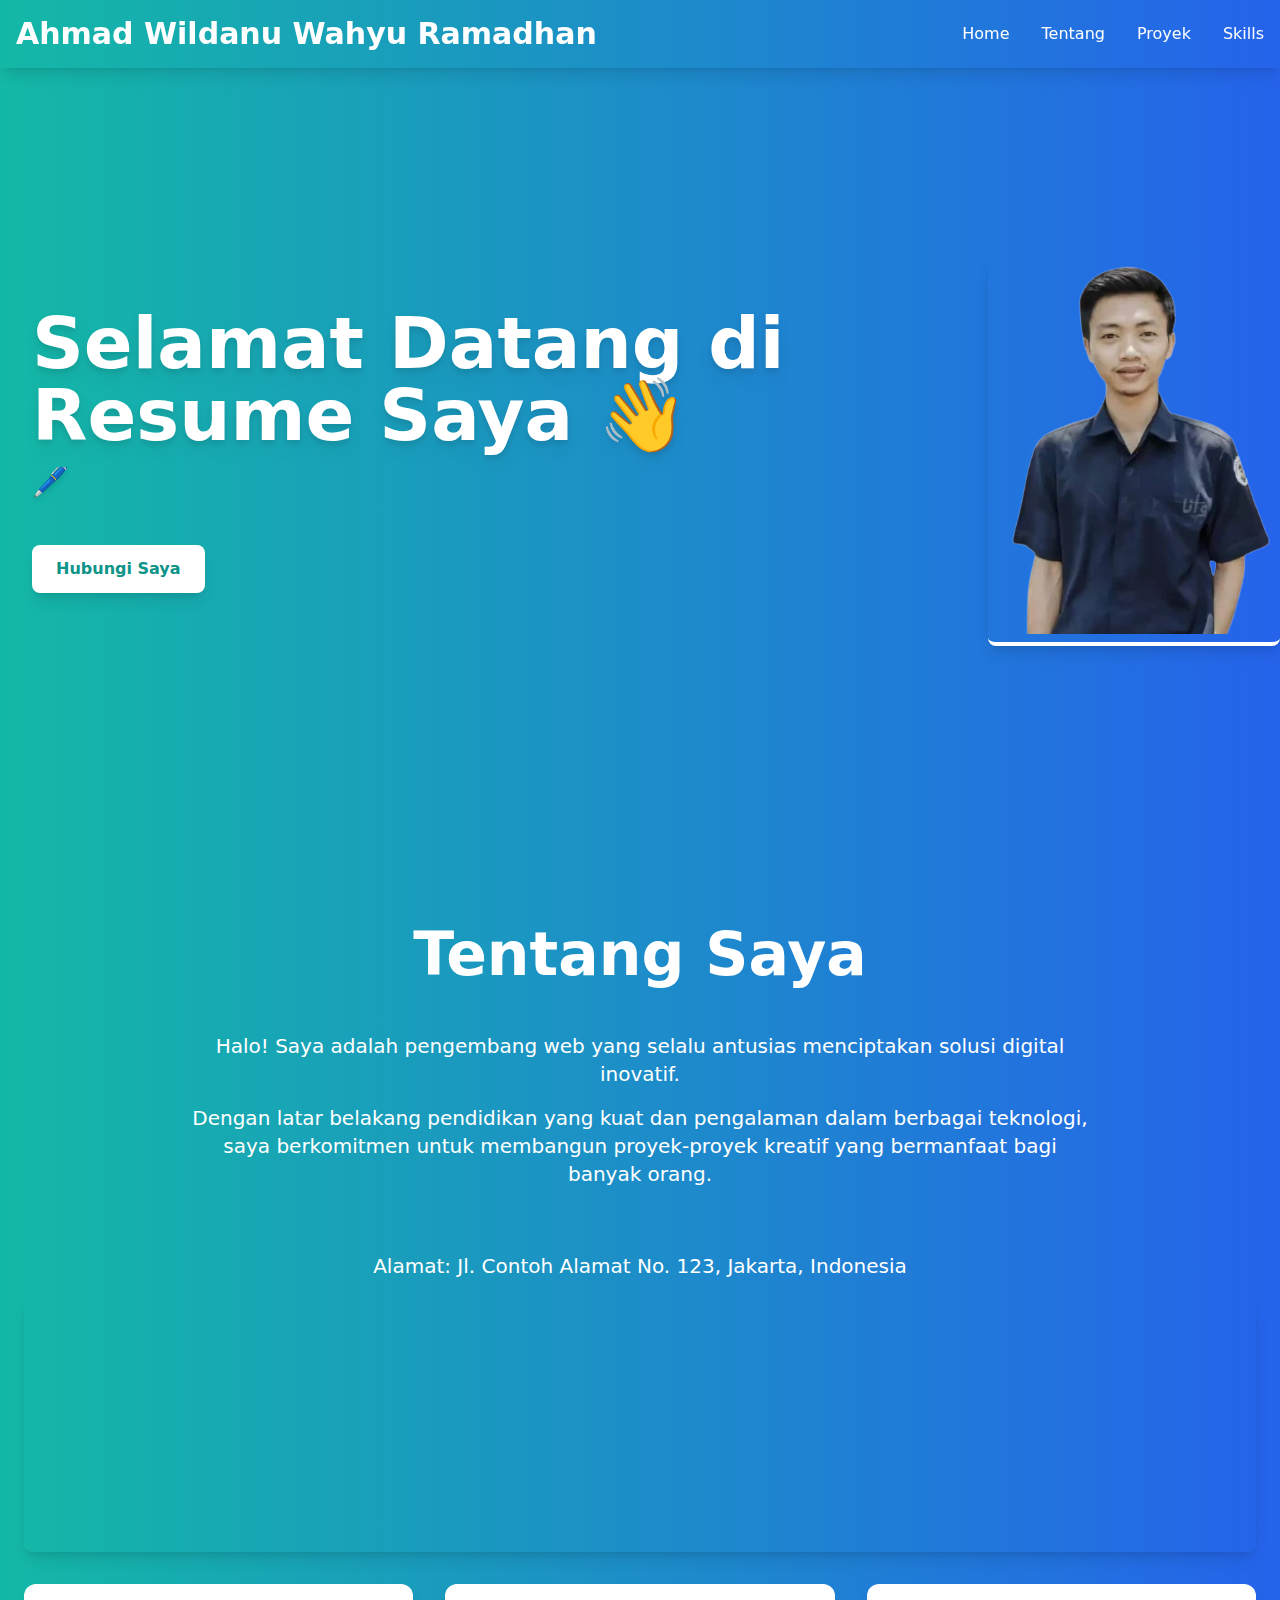
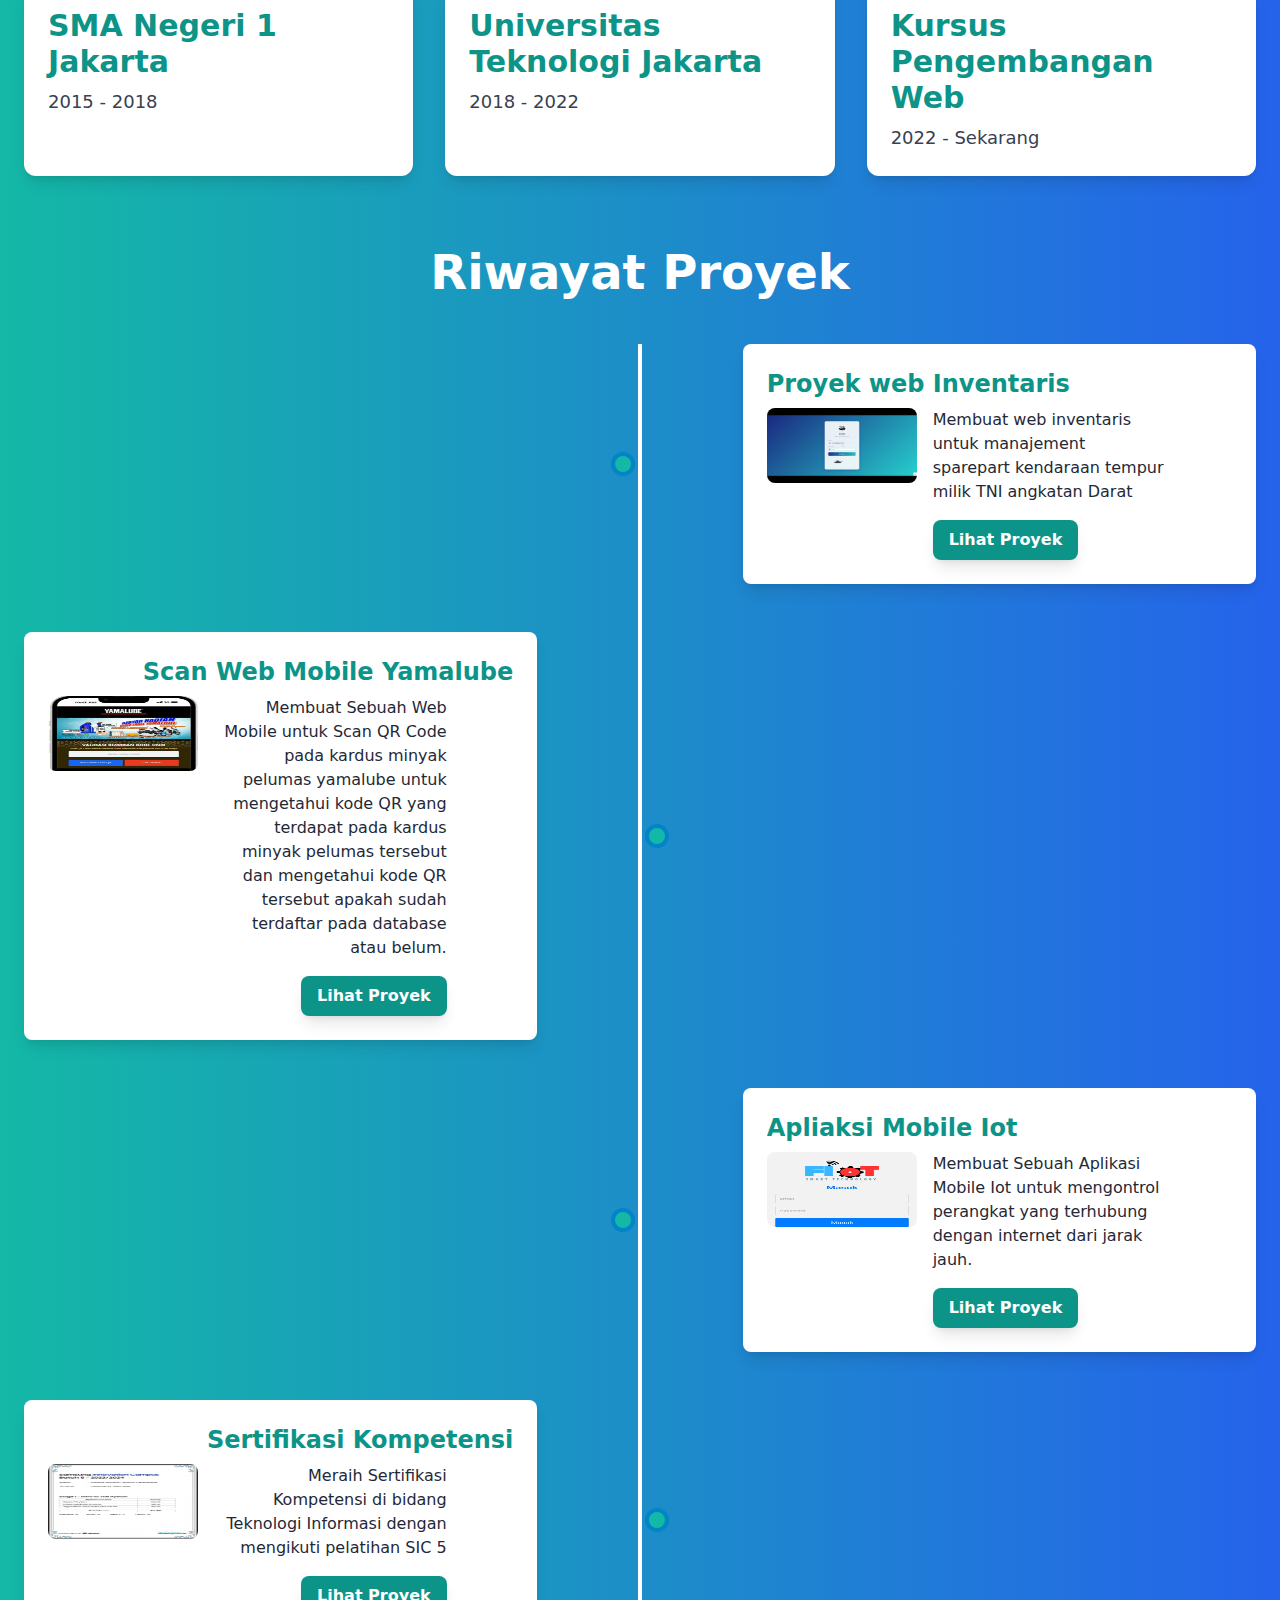
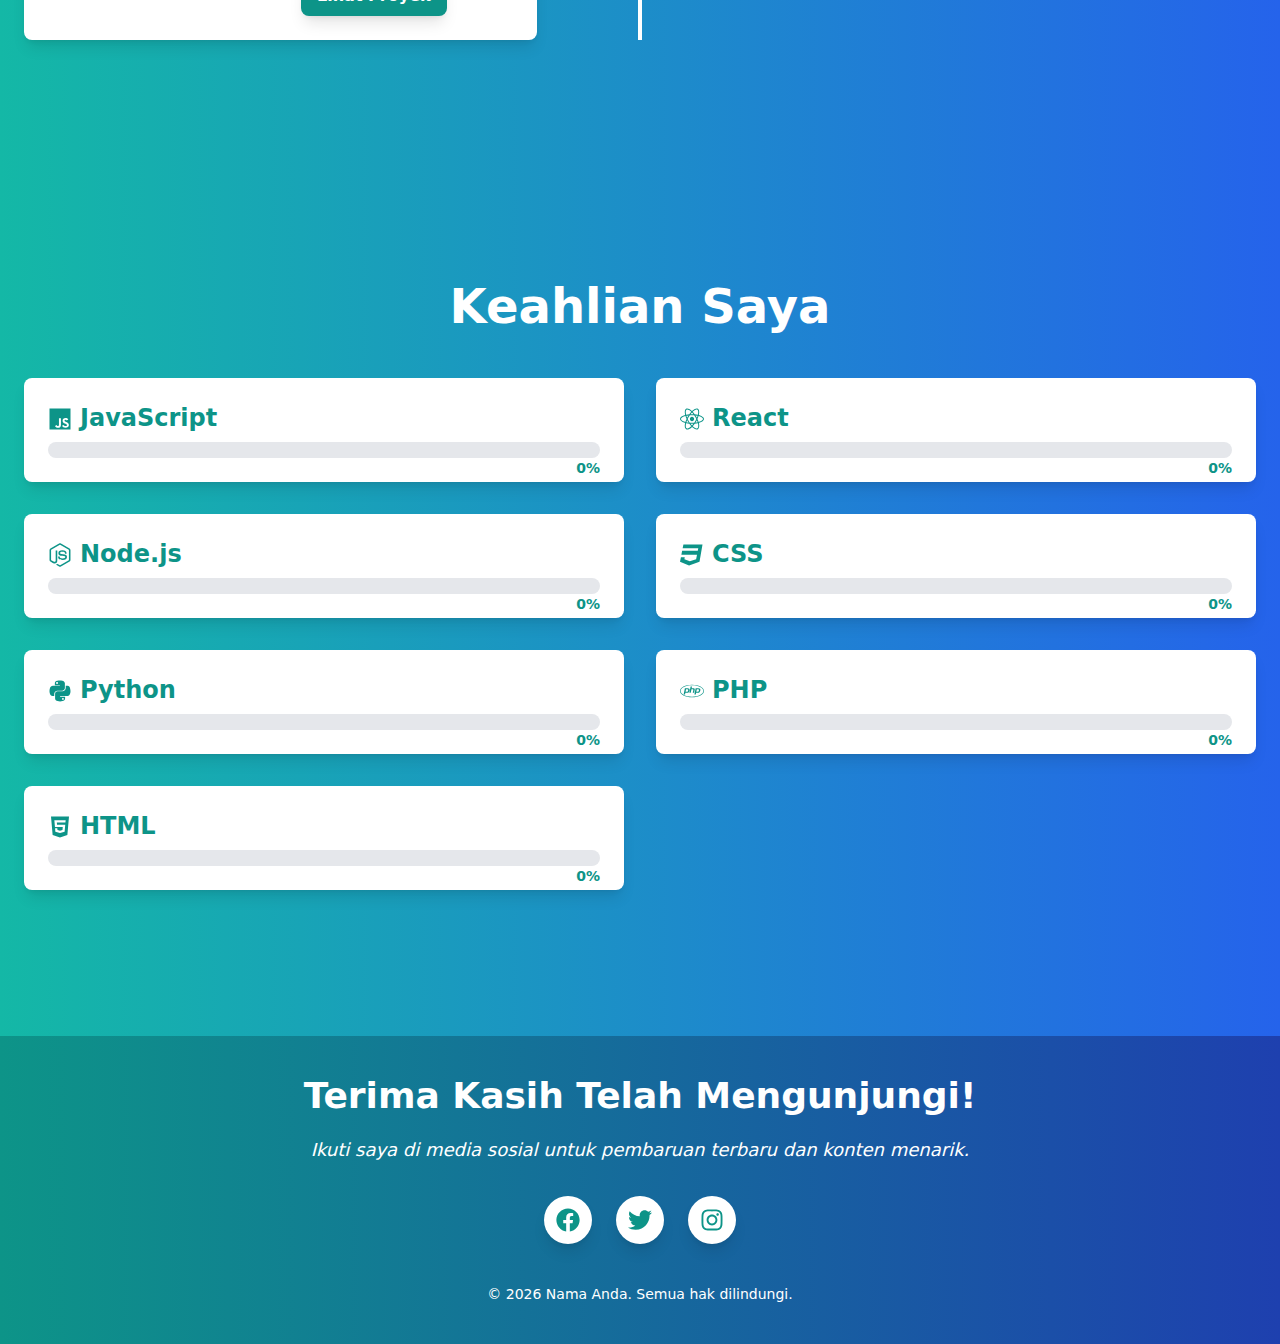
==== index.html @ ede8d150 "first commit" ====
<!doctype html>
<html lang="en">
  <head>
    <meta charset="UTF-8" />
    <link rel="icon" type="image/svg+xml" href="/vite.svg" />
    <meta name="viewport" content="width=device-width, initial-scale=1.0" />
    <title>Ahmad Wildanu Wahyu Ramadhan</title>
    <script type="module" crossorigin src="/assets/index-BDi_CrzN.js"></script>
    <link rel="stylesheet" crossorigin href="/assets/index-Cd9Hvi8z.css">
  </head>
  <body>
    <div id="root"></div>
  </body>
</html>
---- assets/index-Cd9Hvi8z.css ----
*,:before,:after{--tw-border-spacing-x: 0;--tw-border-spacing-y: 0;--tw-translate-x: 0;--tw-translate-y: 0;--tw-rotate: 0;--tw-skew-x: 0;--tw-skew-y: 0;--tw-scale-x: 1;--tw-scale-y: 1;--tw-pan-x: ;--tw-pan-y: ;--tw-pinch-zoom: ;--tw-scroll-snap-strictness: proximity;--tw-gradient-from-position: ;--tw-gradient-via-position: ;--tw-gradient-to-position: ;--tw-ordinal: ;--tw-slashed-zero: ;--tw-numeric-figure: ;--tw-numeric-spacing: ;--tw-numeric-fraction: ;--tw-ring-inset: ;--tw-ring-offset-width: 0px;--tw-ring-offset-color: #fff;--tw-ring-color: rgb(59 130 246 / .5);--tw-ring-offset-shadow: 0 0 #0000;--tw-ring-shadow: 0 0 #0000;--tw-shadow: 0 0 #0000;--tw-shadow-colored: 0 0 #0000;--tw-blur: ;--tw-brightness: ;--tw-contrast: ;--tw-grayscale: ;--tw-hue-rotate: ;--tw-invert: ;--tw-saturate: ;--tw-sepia: ;--tw-drop-shadow: ;--tw-backdrop-blur: ;--tw-backdrop-brightness: ;--tw-backdrop-contrast: ;--tw-backdrop-grayscale: ;--tw-backdrop-hue-rotate: ;--tw-backdrop-invert: ;--tw-backdrop-opacity: ;--tw-backdrop-saturate: ;--tw-backdrop-sepia: ;--tw-contain-size: ;--tw-contain-layout: ;--tw-contain-paint: ;--tw-contain-style: }::backdrop{--tw-border-spacing-x: 0;--tw-border-spacing-y: 0;--tw-translate-x: 0;--tw-translate-y: 0;--tw-rotate: 0;--tw-skew-x: 0;--tw-skew-y: 0;--tw-scale-x: 1;--tw-scale-y: 1;--tw-pan-x: ;--tw-pan-y: ;--tw-pinch-zoom: ;--tw-scroll-snap-strictness: proximity;--tw-gradient-from-position: ;--tw-gradient-via-position: ;--tw-gradient-to-position: ;--tw-ordinal: ;--tw-slashed-zero: ;--tw-numeric-figure: ;--tw-numeric-spacing: ;--tw-numeric-fraction: ;--tw-ring-inset: ;--tw-ring-offset-width: 0px;--tw-ring-offset-color: #fff;--tw-ring-color: rgb(59 130 246 / .5);--tw-ring-offset-shadow: 0 0 #0000;--tw-ring-shadow: 0 0 #0000;--tw-shadow: 0 0 #0000;--tw-shadow-colored: 0 0 #0000;--tw-blur: ;--tw-brightness: ;--tw-contrast: ;--tw-grayscale: ;--tw-hue-rotate: ;--tw-invert: ;--tw-saturate: ;--tw-sepia: ;--tw-drop-shadow: ;--tw-backdrop-blur: ;--tw-backdrop-brightness: ;--tw-backdrop-contrast: ;--tw-backdrop-grayscale: ;--tw-backdrop-hue-rotate: ;--tw-backdrop-invert: ;--tw-backdrop-opacity: ;--tw-backdrop-saturate: ;--tw-backdrop-sepia: ;--tw-contain-size: ;--tw-contain-layout: ;--tw-contain-paint: ;--tw-contain-style: }*,:before,:after{box-sizing:border-box;border-width:0;border-style:solid;border-color:#e5e7eb}:before,:after{--tw-content: ""}html,:host{line-height:1.5;-webkit-text-size-adjust:100%;-moz-tab-size:4;-o-tab-size:4;tab-size:4;font-family:ui-sans-serif,system-ui,sans-serif,"Apple Color Emoji","Segoe UI Emoji",Segoe UI Symbol,"Noto Color Emoji";font-feature-settings:normal;font-variation-settings:normal;-webkit-tap-highlight-color:transparent}body{margin:0;line-height:inherit}hr{height:0;color:inherit;border-top-width:1px}abbr:where([title]){-webkit-text-decoration:underline dotted;text-decoration:underline dotted}h1,h2,h3,h4,h5,h6{font-size:inherit;font-weight:inherit}a{color:inherit;text-decoration:inherit}b,strong{font-weight:bolder}code,kbd,samp,pre{font-family:ui-monospace,SFMono-Regular,Menlo,Monaco,Consolas,Liberation Mono,Courier New,monospace;font-feature-settings:normal;font-variation-settings:normal;font-size:1em}small{font-size:80%}sub,sup{font-size:75%;line-height:0;position:relative;vertical-align:baseline}sub{bottom:-.25em}sup{top:-.5em}table{text-indent:0;border-color:inherit;border-collapse:collapse}button,input,optgroup,select,textarea{font-family:inherit;font-feature-settings:inherit;font-variation-settings:inherit;font-size:100%;font-weight:inherit;line-height:inherit;letter-spacing:inherit;color:inherit;margin:0;padding:0}button,select{text-transform:none}button,input:where([type=button]),input:where([type=reset]),input:where([type=submit]){-webkit-appearance:button;background-color:transparent;background-image:none}:-moz-focusring{outline:auto}:-moz-ui-invalid{box-shadow:none}progress{vertical-align:baseline}::-webkit-inner-spin-button,::-webkit-outer-spin-button{height:auto}[type=search]{-webkit-appearance:textfield;outline-offset:-2px}::-webkit-search-decoration{-webkit-appearance:none}::-webkit-file-upload-button{-webkit-appearance:button;font:inherit}summary{display:list-item}blockquote,dl,dd,h1,h2,h3,h4,h5,h6,hr,figure,p,pre{margin:0}fieldset{margin:0;padding:0}legend{padding:0}ol,ul,menu{list-style:none;margin:0;padding:0}dialog{padding:0}textarea{resize:vertical}input::-moz-placeholder,textarea::-moz-placeholder{opacity:1;color:#9ca3af}input::placeholder,textarea::placeholder{opacity:1;color:#9ca3af}button,[role=button]{cursor:pointer}:disabled{cursor:default}img,svg,video,canvas,audio,iframe,embed,object{display:block;vertical-align:middle}img,video{max-width:100%;height:auto}[hidden]:where(:not([hidden=until-found])){display:none}.container{width:100%}@media (min-width: 640px){.container{max-width:640px}}@media (min-width: 768px){.container{max-width:768px}}@media (min-width: 1024px){.container{max-width:1024px}}@media (min-width: 1280px){.container{max-width:1280px}}@media (min-width: 1536px){.container{max-width:1536px}}.fixed{position:fixed}.absolute{position:absolute}.relative{position:relative}.inset-0{top:0;right:0;bottom:0;left:0}.left-0{left:0}.left-1\/2{left:50%}.right-0{right:0}.top-0{top:0}.z-10{z-index:10}.z-50{z-index:50}.m-11{margin:2.75rem}.mx-auto{margin-left:auto;margin-right:auto}.mb-12{margin-bottom:3rem}.mb-16{margin-bottom:4rem}.mb-2{margin-bottom:.5rem}.mb-4{margin-bottom:1rem}.mb-5{margin-bottom:1.25rem}.mb-6{margin-bottom:1.5rem}.mb-8{margin-bottom:2rem}.ml-6{margin-left:1.5rem}.mr-2{margin-right:.5rem}.mr-4{margin-right:1rem}.mr-6{margin-right:1.5rem}.mt-10{margin-top:2.5rem}.mt-4{margin-top:1rem}.mt-6{margin-top:1.5rem}.inline-block{display:inline-block}.inline{display:inline}.flex{display:flex}.grid{display:grid}.h-12{height:3rem}.h-4{height:1rem}.h-6{height:1.5rem}.h-64{height:16rem}.h-\[75px\]{height:75px}.h-auto{height:auto}.h-full{height:100%}.h-screen{height:100vh}.min-h-screen{min-height:100vh}.w-1\/12{width:8.333333%}.w-1\/2{width:50%}.w-12{width:3rem}.w-5\/12{width:41.666667%}.w-6{width:1.5rem}.w-\[150px\]{width:150px}.w-\[300px\]{width:300px}.w-full{width:100%}.max-w-4xl{max-width:56rem}.flex-1{flex:1 1 0%}.-translate-x-1\/2{--tw-translate-x: -50%;transform:translate(var(--tw-translate-x),var(--tw-translate-y)) rotate(var(--tw-rotate)) skew(var(--tw-skew-x)) skewY(var(--tw-skew-y)) scaleX(var(--tw-scale-x)) scaleY(var(--tw-scale-y))}.-translate-x-full{--tw-translate-x: -100%;transform:translate(var(--tw-translate-x),var(--tw-translate-y)) rotate(var(--tw-rotate)) skew(var(--tw-skew-x)) skewY(var(--tw-skew-y)) scaleX(var(--tw-scale-x)) scaleY(var(--tw-scale-y))}.translate-x-0{--tw-translate-x: 0px;transform:translate(var(--tw-translate-x),var(--tw-translate-y)) rotate(var(--tw-rotate)) skew(var(--tw-skew-x)) skewY(var(--tw-skew-y)) scaleX(var(--tw-scale-x)) scaleY(var(--tw-scale-y))}.transform{transform:translate(var(--tw-translate-x),var(--tw-translate-y)) rotate(var(--tw-rotate)) skew(var(--tw-skew-x)) skewY(var(--tw-skew-y)) scaleX(var(--tw-scale-x)) scaleY(var(--tw-scale-y))}@keyframes bounce{0%,to{transform:translateY(-25%);animation-timing-function:cubic-bezier(.8,0,1,1)}50%{transform:none;animation-timing-function:cubic-bezier(0,0,.2,1)}}.animate-bounce{animation:bounce 1s infinite}@keyframes pulse{50%{opacity:.5}}.animate-pulse{animation:pulse 2s cubic-bezier(.4,0,.6,1) infinite}.cursor-pointer{cursor:pointer}.grid-cols-1{grid-template-columns:repeat(1,minmax(0,1fr))}.flex-row-reverse{flex-direction:row-reverse}.flex-col{flex-direction:column}.items-center{align-items:center}.justify-center{justify-content:center}.justify-between{justify-content:space-between}.gap-8{gap:2rem}.space-x-6>:not([hidden])~:not([hidden]){--tw-space-x-reverse: 0;margin-right:calc(1.5rem * var(--tw-space-x-reverse));margin-left:calc(1.5rem * calc(1 - var(--tw-space-x-reverse)))}.space-y-6>:not([hidden])~:not([hidden]){--tw-space-y-reverse: 0;margin-top:calc(1.5rem * calc(1 - var(--tw-space-y-reverse)));margin-bottom:calc(1.5rem * var(--tw-space-y-reverse))}.overflow-hidden{overflow:hidden}.rounded-full{border-radius:9999px}.rounded-lg{border-radius:.5rem}.rounded-xl{border-radius:.75rem}.border-4{border-width:4px}.border-b-4{border-bottom-width:4px}.border-l-4{border-left-width:4px}.border-sky-600{--tw-border-opacity: 1;border-color:rgb(2 132 199 / var(--tw-border-opacity, 1))}.border-white{--tw-border-opacity: 1;border-color:rgb(255 255 255 / var(--tw-border-opacity, 1))}.bg-black{--tw-bg-opacity: 1;background-color:rgb(0 0 0 / var(--tw-bg-opacity, 1))}.bg-gray-200{--tw-bg-opacity: 1;background-color:rgb(229 231 235 / var(--tw-bg-opacity, 1))}.bg-teal-500{--tw-bg-opacity: 1;background-color:rgb(20 184 166 / var(--tw-bg-opacity, 1))}.bg-teal-600{--tw-bg-opacity: 1;background-color:rgb(13 148 136 / var(--tw-bg-opacity, 1))}.bg-white{--tw-bg-opacity: 1;background-color:rgb(255 255 255 / var(--tw-bg-opacity, 1))}.bg-opacity-50{--tw-bg-opacity: .5}.bg-gradient-to-r{background-image:linear-gradient(to right,var(--tw-gradient-stops))}.from-teal-500{--tw-gradient-from: #14b8a6 var(--tw-gradient-from-position);--tw-gradient-to: rgb(20 184 166 / 0) var(--tw-gradient-to-position);--tw-gradient-stops: var(--tw-gradient-from), var(--tw-gradient-to)}.from-teal-600{--tw-gradient-from: #0d9488 var(--tw-gradient-from-position);--tw-gradient-to: rgb(13 148 136 / 0) var(--tw-gradient-to-position);--tw-gradient-stops: var(--tw-gradient-from), var(--tw-gradient-to)}.to-blue-600{--tw-gradient-to: #2563eb var(--tw-gradient-to-position)}.to-blue-800{--tw-gradient-to: #1e40af var(--tw-gradient-to-position)}.p-2{padding:.5rem}.p-4{padding:1rem}.p-6{padding:1.5rem}.p-8{padding:2rem}.px-4{padding-left:1rem;padding-right:1rem}.px-6{padding-left:1.5rem;padding-right:1.5rem}.py-10{padding-top:2.5rem;padding-bottom:2.5rem}.py-12{padding-top:3rem;padding-bottom:3rem}.py-2{padding-top:.5rem;padding-bottom:.5rem}.py-3{padding-top:.75rem;padding-bottom:.75rem}.text-center{text-align:center}.text-end{text-align:end}.text-2xl{font-size:1.5rem;line-height:2rem}.text-3xl{font-size:1.875rem;line-height:2.25rem}.text-4xl{font-size:2.25rem;line-height:2.5rem}.text-5xl{font-size:3rem;line-height:1}.text-6xl{font-size:3.75rem;line-height:1}.text-7xl{font-size:4.5rem;line-height:1}.text-lg{font-size:1.125rem;line-height:1.75rem}.text-sm{font-size:.875rem;line-height:1.25rem}.text-xl{font-size:1.25rem;line-height:1.75rem}.font-bold{font-weight:700}.font-extrabold{font-weight:800}.font-semibold{font-weight:600}.italic{font-style:italic}.text-gray-700{--tw-text-opacity: 1;color:rgb(55 65 81 / var(--tw-text-opacity, 1))}.text-gray-800{--tw-text-opacity: 1;color:rgb(31 41 55 / var(--tw-text-opacity, 1))}.text-teal-600{--tw-text-opacity: 1;color:rgb(13 148 136 / var(--tw-text-opacity, 1))}.text-white{--tw-text-opacity: 1;color:rgb(255 255 255 / var(--tw-text-opacity, 1))}.opacity-0{opacity:0}.shadow-lg{--tw-shadow: 0 10px 15px -3px rgb(0 0 0 / .1), 0 4px 6px -4px rgb(0 0 0 / .1);--tw-shadow-colored: 0 10px 15px -3px var(--tw-shadow-color), 0 4px 6px -4px var(--tw-shadow-color);box-shadow:var(--tw-ring-offset-shadow, 0 0 #0000),var(--tw-ring-shadow, 0 0 #0000),var(--tw-shadow)}.drop-shadow-lg{--tw-drop-shadow: drop-shadow(0 10px 8px rgb(0 0 0 / .04)) drop-shadow(0 4px 3px rgb(0 0 0 / .1));filter:var(--tw-blur) var(--tw-brightness) var(--tw-contrast) var(--tw-grayscale) var(--tw-hue-rotate) var(--tw-invert) var(--tw-saturate) var(--tw-sepia) var(--tw-drop-shadow)}.drop-shadow-md{--tw-drop-shadow: drop-shadow(0 4px 3px rgb(0 0 0 / .07)) drop-shadow(0 2px 2px rgb(0 0 0 / .06));filter:var(--tw-blur) var(--tw-brightness) var(--tw-contrast) var(--tw-grayscale) var(--tw-hue-rotate) var(--tw-invert) var(--tw-saturate) var(--tw-sepia) var(--tw-drop-shadow)}.transition{transition-property:color,background-color,border-color,text-decoration-color,fill,stroke,opacity,box-shadow,transform,filter,-webkit-backdrop-filter;transition-property:color,background-color,border-color,text-decoration-color,fill,stroke,opacity,box-shadow,transform,filter,backdrop-filter;transition-property:color,background-color,border-color,text-decoration-color,fill,stroke,opacity,box-shadow,transform,filter,backdrop-filter,-webkit-backdrop-filter;transition-timing-function:cubic-bezier(.4,0,.2,1);transition-duration:.15s}.transition-opacity{transition-property:opacity;transition-timing-function:cubic-bezier(.4,0,.2,1);transition-duration:.15s}.transition-transform{transition-property:transform;transition-timing-function:cubic-bezier(.4,0,.2,1);transition-duration:.15s}.duration-300{transition-duration:.3s}.duration-500{transition-duration:.5s}.ease-in-out{transition-timing-function:cubic-bezier(.4,0,.2,1)}.hover\:scale-105:hover{--tw-scale-x: 1.05;--tw-scale-y: 1.05;transform:translate(var(--tw-translate-x),var(--tw-translate-y)) rotate(var(--tw-rotate)) skew(var(--tw-skew-x)) skewY(var(--tw-skew-y)) scaleX(var(--tw-scale-x)) scaleY(var(--tw-scale-y))}.hover\:scale-110:hover{--tw-scale-x: 1.1;--tw-scale-y: 1.1;transform:translate(var(--tw-translate-x),var(--tw-translate-y)) rotate(var(--tw-rotate)) skew(var(--tw-skew-x)) skewY(var(--tw-skew-y)) scaleX(var(--tw-scale-x)) scaleY(var(--tw-scale-y))}.hover\:bg-gray-200:hover{--tw-bg-opacity: 1;background-color:rgb(229 231 235 / var(--tw-bg-opacity, 1))}.hover\:bg-teal-500:hover{--tw-bg-opacity: 1;background-color:rgb(20 184 166 / var(--tw-bg-opacity, 1))}.hover\:bg-teal-700:hover{--tw-bg-opacity: 1;background-color:rgb(15 118 110 / var(--tw-bg-opacity, 1))}.hover\:text-gray-200:hover{--tw-text-opacity: 1;color:rgb(229 231 235 / var(--tw-text-opacity, 1))}.hover\:text-white:hover{--tw-text-opacity: 1;color:rgb(255 255 255 / var(--tw-text-opacity, 1))}.hover\:shadow-2xl:hover{--tw-shadow: 0 25px 50px -12px rgb(0 0 0 / .25);--tw-shadow-colored: 0 25px 50px -12px var(--tw-shadow-color);box-shadow:var(--tw-ring-offset-shadow, 0 0 #0000),var(--tw-ring-shadow, 0 0 #0000),var(--tw-shadow)}.group:hover .group-hover\:text-white{--tw-text-opacity: 1;color:rgb(255 255 255 / var(--tw-text-opacity, 1))}.group:hover .group-hover\:opacity-100{opacity:1}@media (min-width: 768px){.md\:static{position:static}.md\:flex{display:flex}.md\:hidden{display:none}.md\:h-auto{height:auto}.md\:translate-x-0{--tw-translate-x: 0px;transform:translate(var(--tw-translate-x),var(--tw-translate-y)) rotate(var(--tw-rotate)) skew(var(--tw-skew-x)) skewY(var(--tw-skew-y)) scaleX(var(--tw-scale-x)) scaleY(var(--tw-scale-y))}.md\:grid-cols-2{grid-template-columns:repeat(2,minmax(0,1fr))}.md\:grid-cols-3{grid-template-columns:repeat(3,minmax(0,1fr))}.md\:flex-row{flex-direction:row}.md\:items-center{align-items:center}.md\:space-x-8>:not([hidden])~:not([hidden]){--tw-space-x-reverse: 0;margin-right:calc(2rem * var(--tw-space-x-reverse));margin-left:calc(2rem * calc(1 - var(--tw-space-x-reverse)))}.md\:space-y-0>:not([hidden])~:not([hidden]){--tw-space-y-reverse: 0;margin-top:calc(0px * calc(1 - var(--tw-space-y-reverse)));margin-bottom:calc(0px * var(--tw-space-y-reverse))}.md\:bg-transparent{background-color:transparent}.md\:text-left{text-align:left}.md\:text-3xl{font-size:1.875rem;line-height:2.25rem}.md\:text-base{font-size:1rem;line-height:1.5rem}}.writing-container{position:relative;height:1.5em;overflow:hidden}.writing-text{display:inline-block;white-space:nowrap;animation:text-reveal 3s linear forwards;clip-path:inset(0 100% 0 0)}.pen-icon{font-size:1.5em;animation:pen-writing 3s linear forwards;transform-origin:left center;position:absolute;top:0;left:0}@keyframes text-reveal{0%{clip-path:inset(0 100% 0 0)}to{clip-path:inset(0 0 0 0)}}@keyframes pen-writing{0%{transform:translate(0)}to{transform:translate(1940%)}}@keyframes blink{0%,to{opacity:1}50%{opacity:0}}.animate-blink{animation:blink 1s infinite}
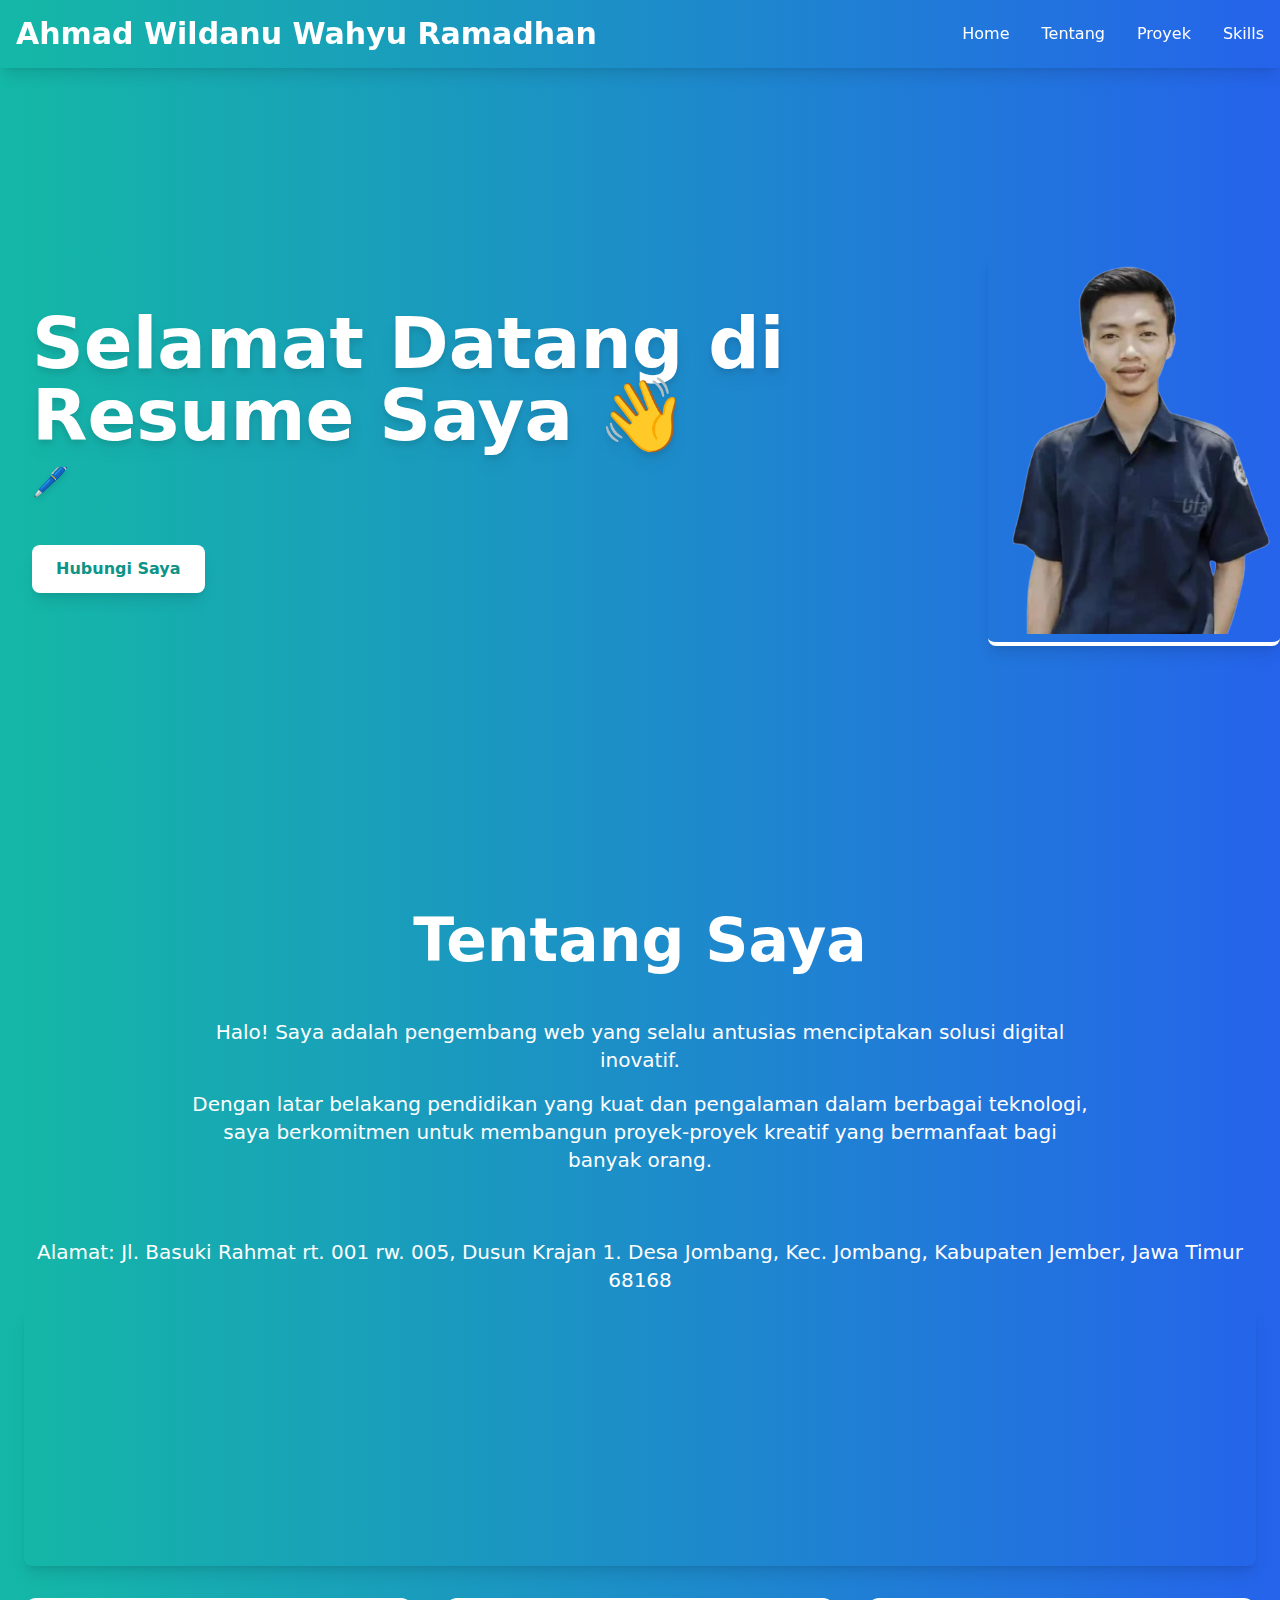
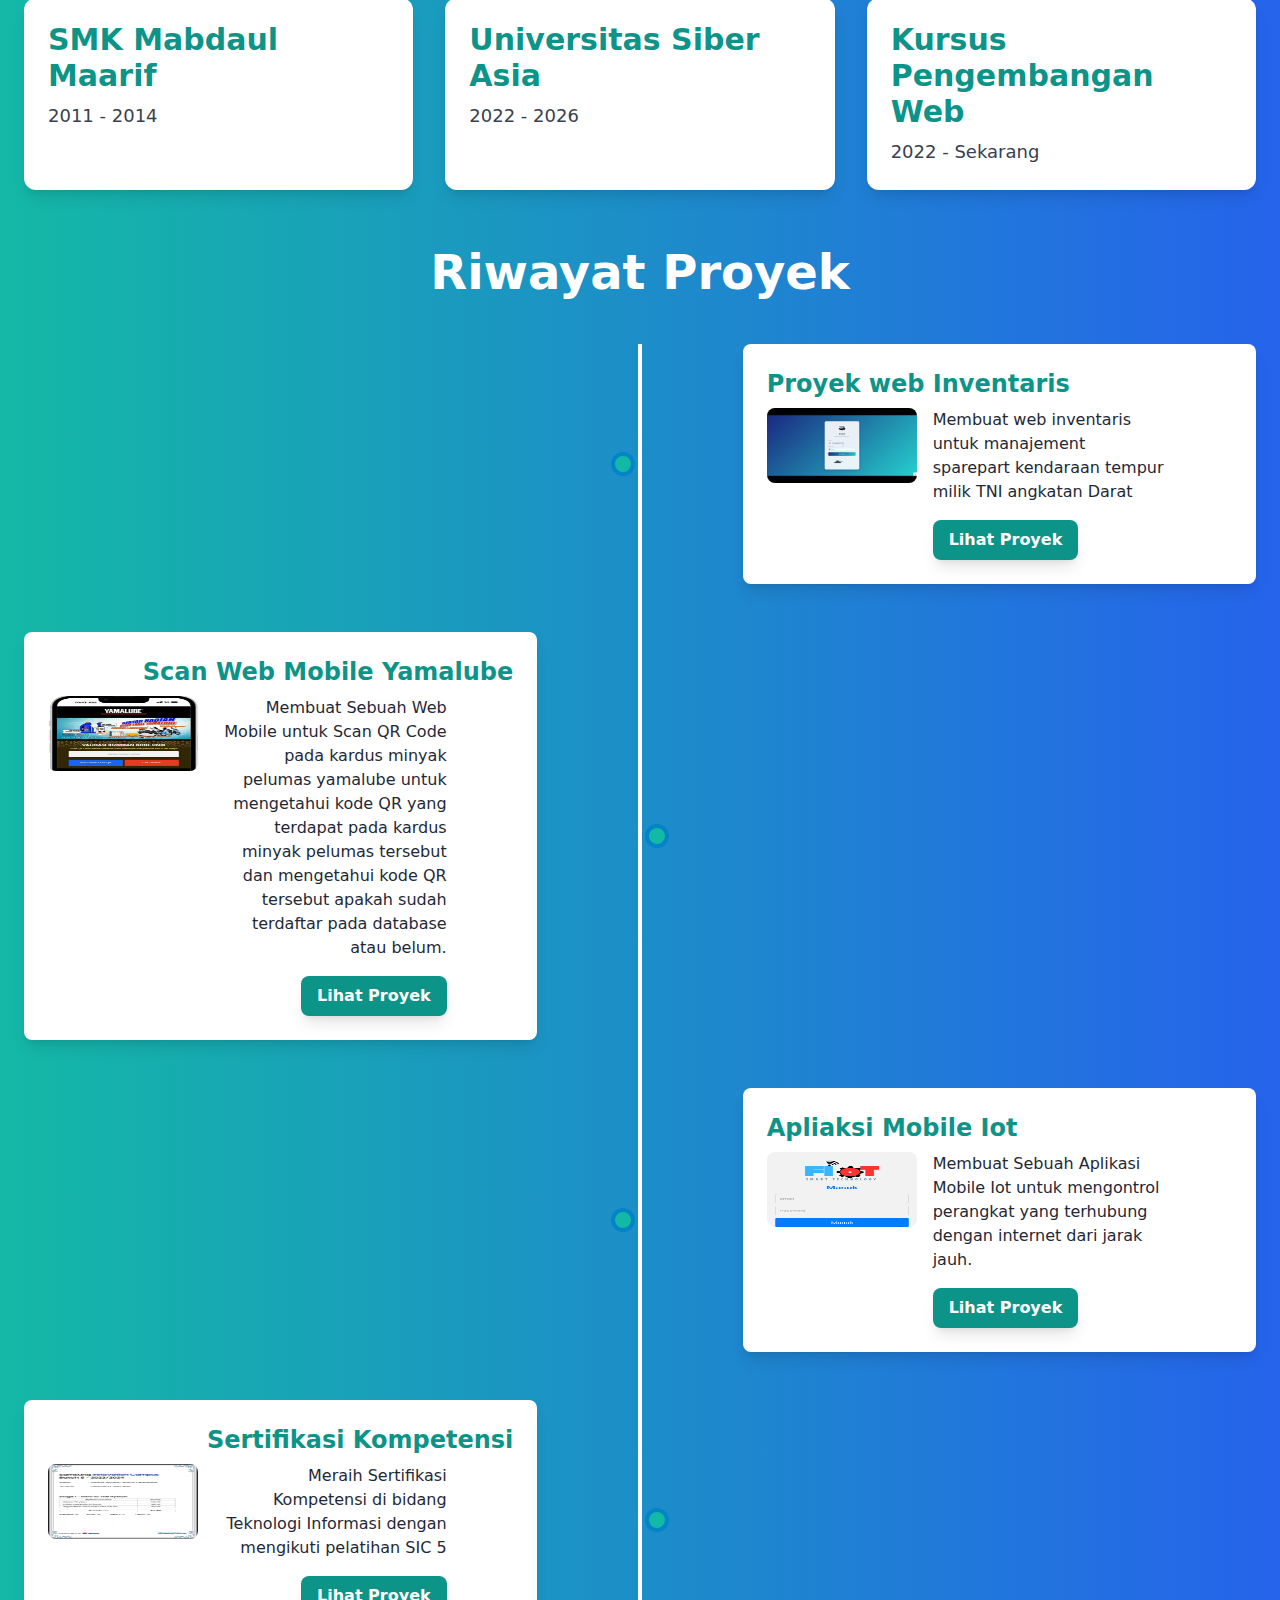
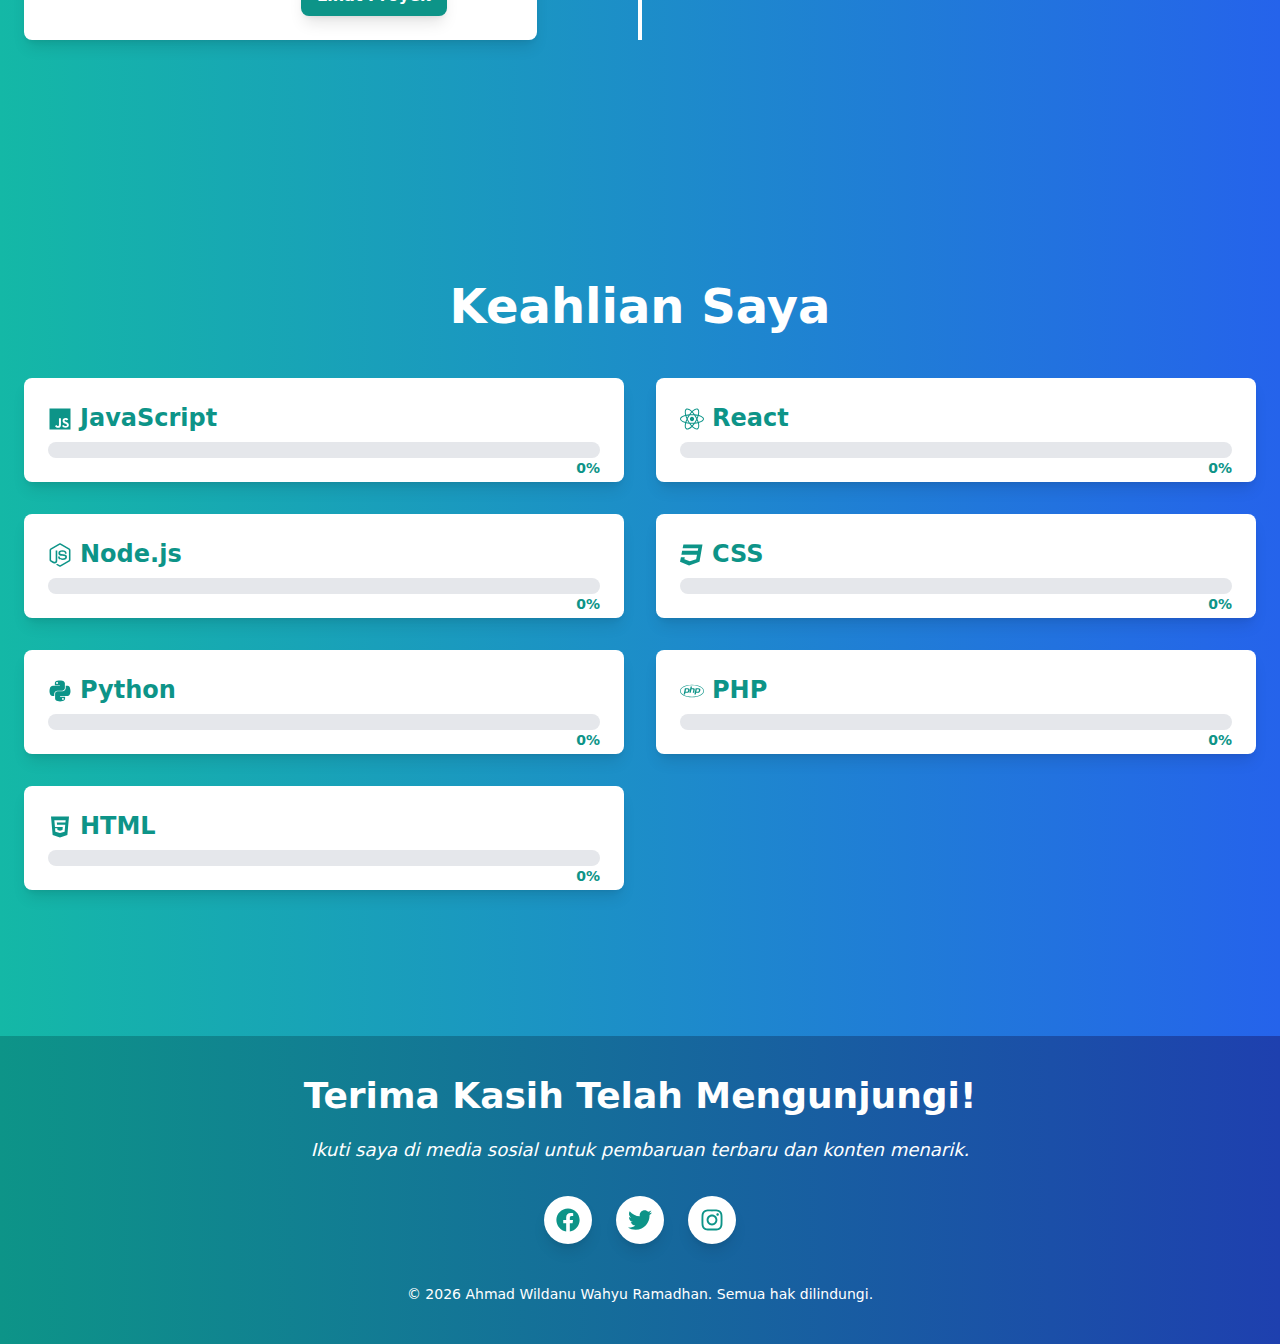
==== commit 5cd9bfa8: "Update" ====
--- a/index.html
+++ b/index.html
@@ -1,14 +1,17 @@
 <!doctype html>
 <html lang="en">
-  <head>
-    <meta charset="UTF-8" />
-    <link rel="icon" type="image/svg+xml" href="/vite.svg" />
-    <meta name="viewport" content="width=device-width, initial-scale=1.0" />
-    <title>Ahmad Wildanu Wahyu Ramadhan</title>
-    <script type="module" crossorigin src="/assets/index-BDi_CrzN.js"></script>
-    <link rel="stylesheet" crossorigin href="/assets/index-Cd9Hvi8z.css">
-  </head>
-  <body>
-    <div id="root"></div>
-  </body>
-</html>
+
+<head>
+  <meta charset="UTF-8" />
+  <link rel="icon" type="image/svg+xml" href="/vite.svg" />
+  <meta name="viewport" content="width=device-width, initial-scale=1.0" />
+  <title>Ahmad Wildanu Wahyu Ramadhan</title>
+  <script type="module" crossorigin src="/assets/index-ovg3il6a.js"></script>
+  <link rel="stylesheet" crossorigin href="/assets/index-Cd9Hvi8z.css">
+</head>
+
+<body>
+  <div id="root"></div>
+</body>
+
+</html>